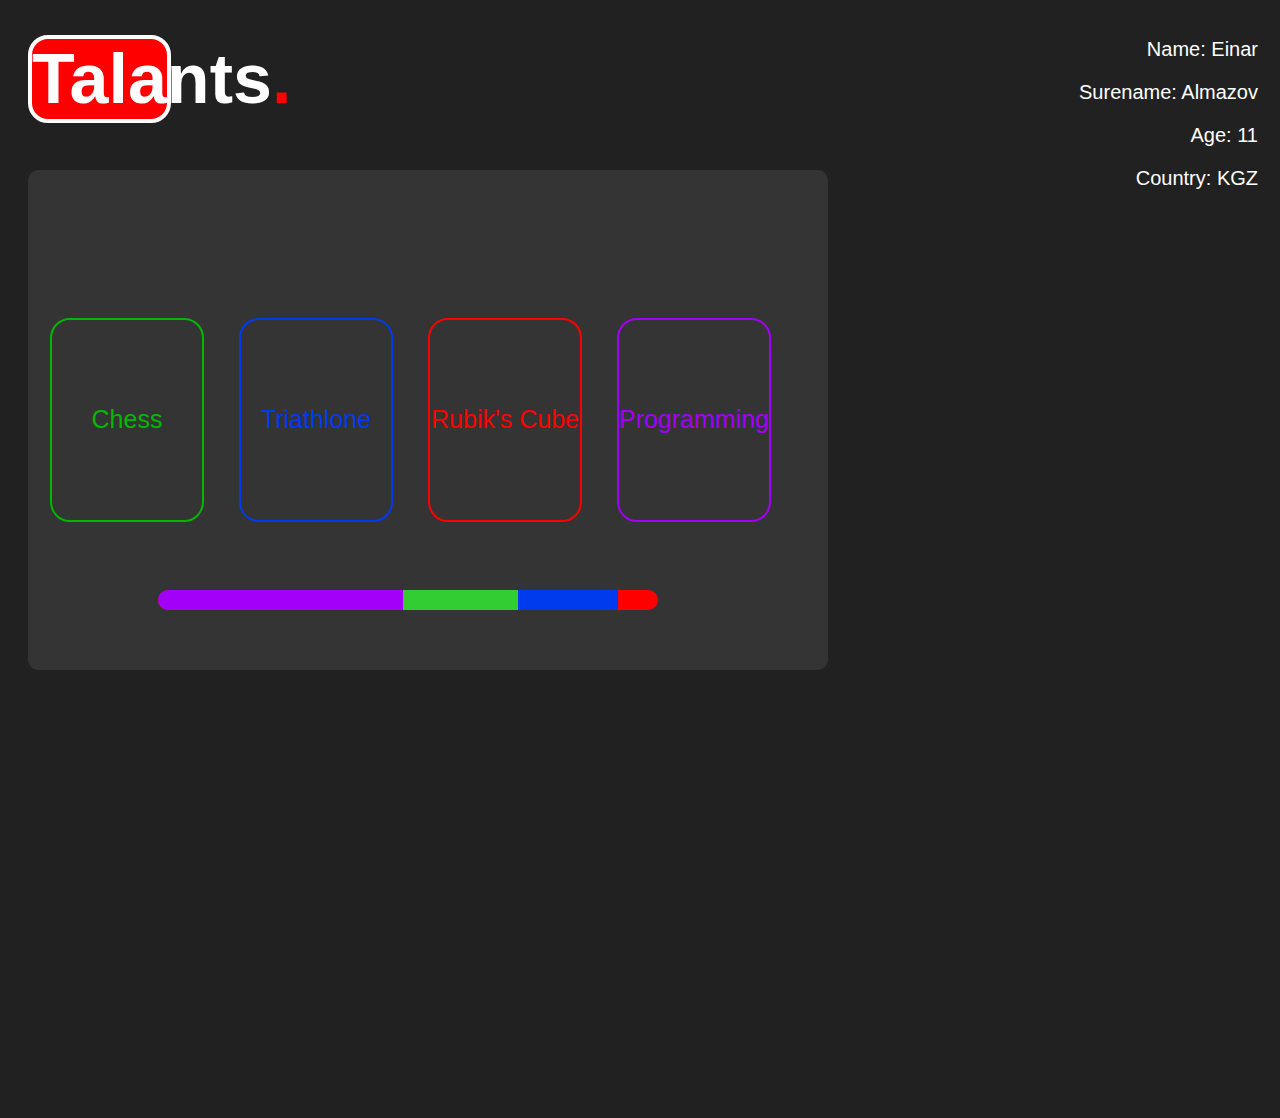
==== index.html @ cf02277a "Update and rename Maket.html to index.html" ====
<!DOCTYPE html>
<html lang="en">

<head>
	<meta charset="UTF-8">
	<meta name="viewport" content="width=device-width, initial-scale=1.0">
	<title>Document</title>
	<link rel="stylesheet" href="Maket.css">
</head>

<body>
	<div class="profile">
		<img src="me.png" alt="me">
	</div>
	<div class="info">
		<p>Name: Einar</p>
		<p>Surename: Almazov</p>
		<p>Age: 11</p>
		<p>Country: KGZ</p>
	</div>
	<h1>Talants</h1>
	<div class="Hobbys">
		<div class="Chess">Chess</div>
		<div class="Triatl">Triathlone</div>
		<div class="Kubik">Rubik's Cube</div>
		<div class="Pro">Programming</div>
	</div>

	<div class="progress">
		<div class="pro-bar"></div>
		<div class="chess-bar"></div>
		<div class="Triatl-bar"></div>
		<div class="Cube-bar"></div>
	</div>


	<div class="Static"></div>

</body>

</html>
---- Maket.css ----
body {
	background-color: rgb(33, 33, 33);
}

.Chess {
	background-color: rgb(52, 52, 52);
	width: 150px;
	height: 200px;
	border-radius: 20px;
	color: rgb(0, 184, 3);
	transition: width 0.3s ease, background-color 0.3s ease, color 0.3s ease;
	text-align: center;
	display: flex;
	justify-content: center;
	align-items: center;
	font-family: Arial, Helvetica, sans-serif;
	font-size: 25px;
	border: 2px rgb(0, 184, 3) solid;
	/* Плавные переходы */
	overflow: hidden;
	position: relative;
}


.Chess:hover {
	background-color: rgb(0, 184, 3);
	color: rgb(52, 52, 52);
}


.Triatl {
	background-color: rgb(52, 52, 52);
	width: 150px;
	height: 200px;
	border-radius: 20px;
	color: rgb(0, 59, 238);
	text-align: center;
	display: flex;
	justify-content: center;
	align-items: center;
	font-family: Arial, Helvetica, sans-serif;
	font-size: 25px;
	border: 2px rgb(0, 59, 238) solid;
	transition: 0.3s;
	margin: 35px;
}

.Pro {
	background-color: rgb(52, 52, 52);
	width: 150px;
	height: 200px;
	border-radius: 20px;
	color: rgb(162, 0, 249);
	text-align: center;
	display: flex;
	justify-content: center;
	align-items: center;
	font-family: Arial, Helvetica, sans-serif;
	font-size: 25px;
	border: 2px rgb(162, 0, 249) solid;
	transition: 0.3s;
	margin: 35px;
}

.Pro:hover {
	background-color: rgb(162, 0, 249);
	color: rgb(255, 255, 255);
}


.Triatl:hover {
	background-color: rgb(0, 59, 238);
	color: rgb(255, 255, 255);
}

.Kubik {
	background-color: rgb(52, 52, 52);
	width: 150px;
	height: 200px;
	border-radius: 20px;
	color: rgb(255, 0, 0);
	text-align: center;
	display: flex;
	justify-content: center;
	align-items: center;
	font-family: Arial, Helvetica, sans-serif;
	font-size: 25px;
	border: 2px red solid;
	transition: 0.3s;
}

.Kubik:hover {
	background-color: red;
	color: black;
}

.profile {
	width: 200px;
	height: 200px;
	border-radius: 50%;
	background: rgb(0, 184, 3);
	padding: 5px;
	/* Толщина границы */
	display: flex;
	align-items: center;
	justify-content: center;
	position: relative;
	right: -1280px;
}

.profile img {
	width: 100%;
	height: 100%;
	border-radius: 50%;
	background: rgb(52, 52, 52);
	/* Цвет фона внутри */
}



img {
	width: 70%;
	height: 70%;
}

.info {
	background-color: rgb(33, 33, 33);
	width: 1250px;
	height: 150px;
	text-align: right;
	position: relative;
	top: -200px;
}

p {
	color: white;
	font-family: Arial, Helvetica, sans-serif;
	font-size: 20px;
	white-space: 10px;
}

h1 {
	background-color: red;
	font-family: Arial, Helvetica, sans-serif;
	font-size: 70px;
	color: white;
	width: 135px;
	height: 80px;
	position: relative;
	top: -400px;
	border: 4px white solid;
	border-radius: 20px;
	margin-left: 20px;
}

h1::after {
	content: '.';
	color: rgb(255, 0, 0);
	font-family: Arial, Helvetica, sans-serif;
}

.Hobbys {
	background-color: rgb(52, 52, 52);
	width: 800px;
	height: 500px;
	position: relative;
	top: -400px;
	display: flex;
	align-items: center;
	justify-content: center;
	margin: 20px;
	border-radius: 10px;
}

.progress {
	position: relative;
	left: 150px;
	top: -500px;
	width: 500px;
	height: 20px;
	background: red;
	border-radius: 10px;
	overflow: hidden;
}

/* Прогресс-бар (основная полоса) */
.pro-bar {
	width: 50%;
	height: 100%;
	background: rgb(162, 0, 249);
	transition: width 0.5s ease-in-out;
	text-align: center;
	font-family: Arial, Helvetica, sans-serif;
	font-size: 17px;
	color: white;
}

/* Дополнительная полоса 1 */
.chess-bar {
	width: 25%;
	height: 30px;
	background: limegreen;
	transition: width 0.5s ease-in-out;
	text-align: center;
	font-family: Arial, Helvetica, sans-serif;
	font-size: 17px;
	color: white;
	position: absolute;
	right: 130px;
	top: 0;
}

/* Дополнительная полоса 2 */
.Triatl-bar {
	width: 20%;
	height: 30px;
	background: rgb(0, 59, 238);
	transition: width 0.5s ease-in-out;
	text-align: center;
	font-family: Arial, Helvetica, sans-serif;
	font-size: 17px;
	color: white;
	position: absolute;
	right: 40px;
	top: 0;
}



.Hobbys {
	background-color: rgb(52, 52, 52);
	width: 800px;
	height: 500px;
	position: relative;
	top: -400px;
	display: flex;
	align-items: center;
	justify-content: center;
	margin: 20px;
	border-radius: 10px;
}
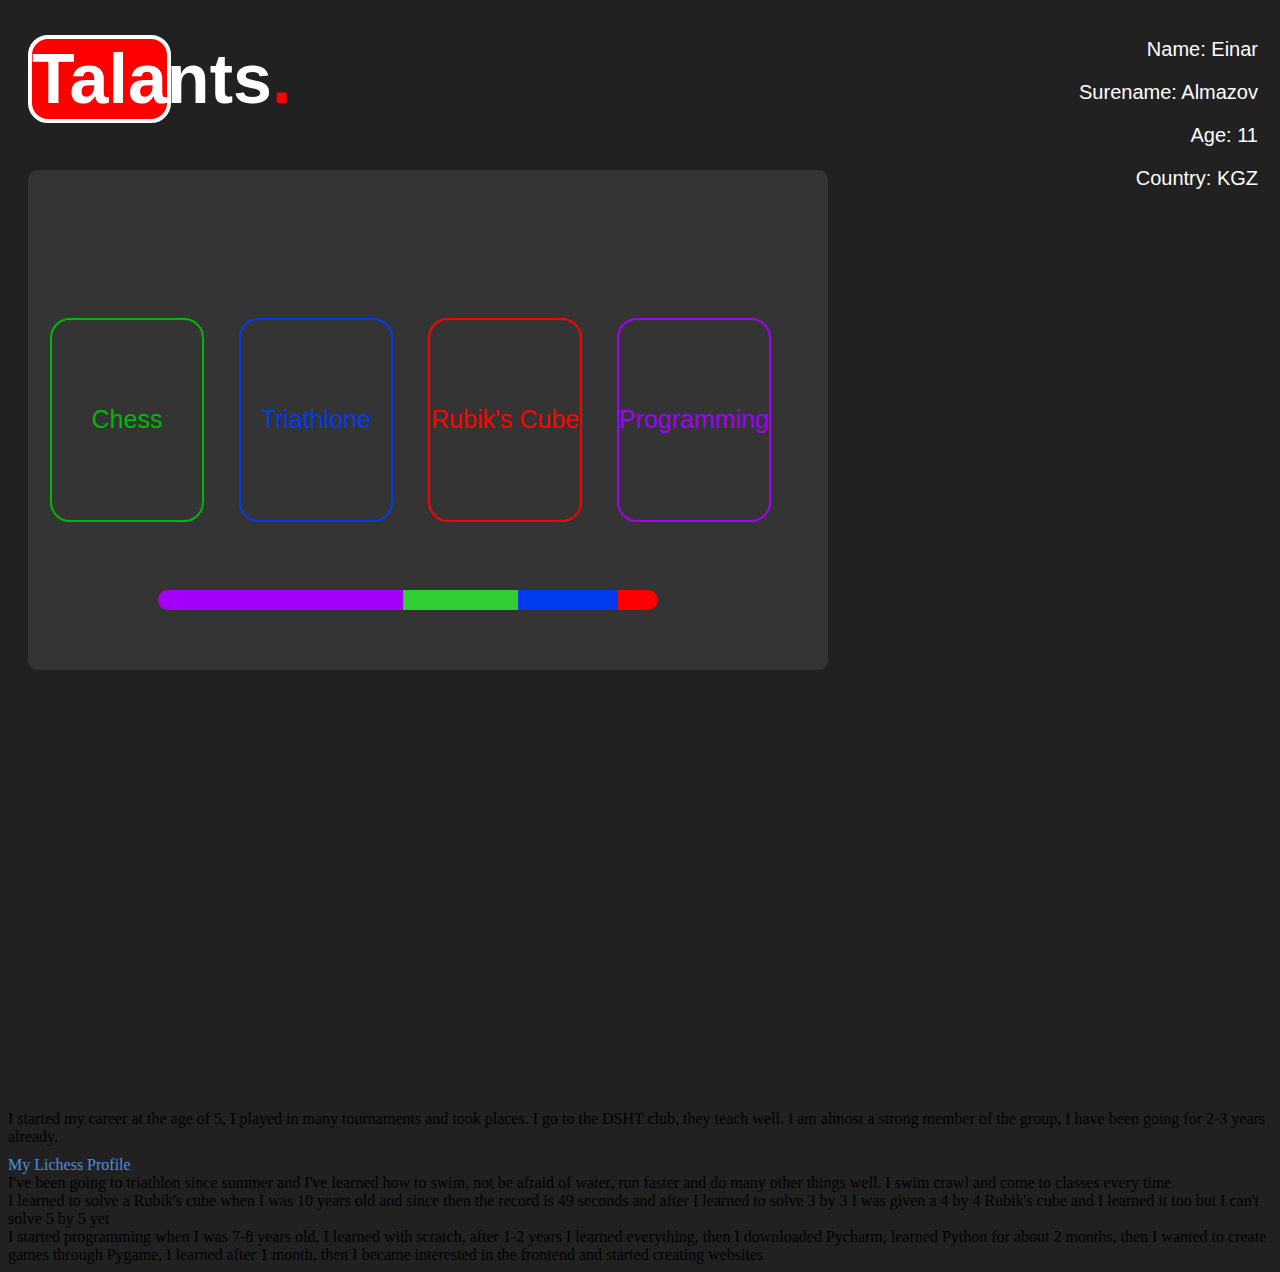
==== commit 82a53e77: "Update index.html" ====
--- a/index.html
+++ b/index.html
@@ -20,10 +20,11 @@
 	</div>
 	<h1>Talants</h1>
 	<div class="Hobbys">
-		<div class="Chess">Chess</div>
-		<div class="Triatl">Triathlone</div>
-		<div class="Kubik">Rubik's Cube</div>
-		<div class="Pro">Programming</div>
+		<div class="Chess" onclick="showText('chess-text')">Chess</div>
+		<div class="Triatl" onclick="showText('triatl-text')">Triathlone</div>
+		<div class="Kubik" onclick="showText('kubik-text')">Rubik's Cube</div>
+		<div class="Pro" onclick="showText('pro-text')">Programming</div>
+
 	</div>
 
 	<div class="progress">
@@ -32,9 +33,35 @@
 		<div class="Triatl-bar"></div>
 		<div class="Cube-bar"></div>
 	</div>
+	<!-- Скрытые блоки с текстом -->
+	<div id="chess-text" class="info-text">
+		I started my career at the age of 5, I played in many tournaments and took places.
+		I go to the DSHT club, they teach well. I am almost a strong member of the group,
+		I have been going for 2-3 years already.
+		<a href="https://lichess.org/@/Einar2013" target="_blank"
+			style="color: #4A90E2; text-decoration: none; display: block; margin-top: 10px;">
+			My Lichess Profile
+		</a>
+	</div>
 
+	<div id="triatl-text" class="info-text">I've been going to triathlon since summer and I've learned how to swim, not
+		be afraid of water, run faster and do many other things well. I swim crawl and come to classes every time.</div>
+	<div id="kubik-text" class="info-text">I learned to solve a Rubik's cube when I was 10 years old and since then the
+		record is 49 seconds and after I learned to solve 3 by 3 I was given a 4 by 4 Rubik's cube and I learned it too
+		but I can't solve 5 by 5 yet</div>
+	<div id="pro-text" class="info-text">I started programming when I was 7-8 years old, I learned with scratch, after
+		1-2 years I learned everything, then I downloaded Pycharm, learned Python for about 2 months, then I wanted to
+		create games through Pygame, I learned after 1 month, then I became interested in the frontend and started
+		creating websites</div>
 
-	<div class="Static"></div>
+	<script>function showText(id) {
+			// Скрываем все блоки
+			document.querySelectorAll('.info-text').forEach(el => el.style.display = 'none');
+
+			// Показываем нужный
+			document.getElementById(id).style.display = 'block';
+		}
+	</script>
 
 </body>
 
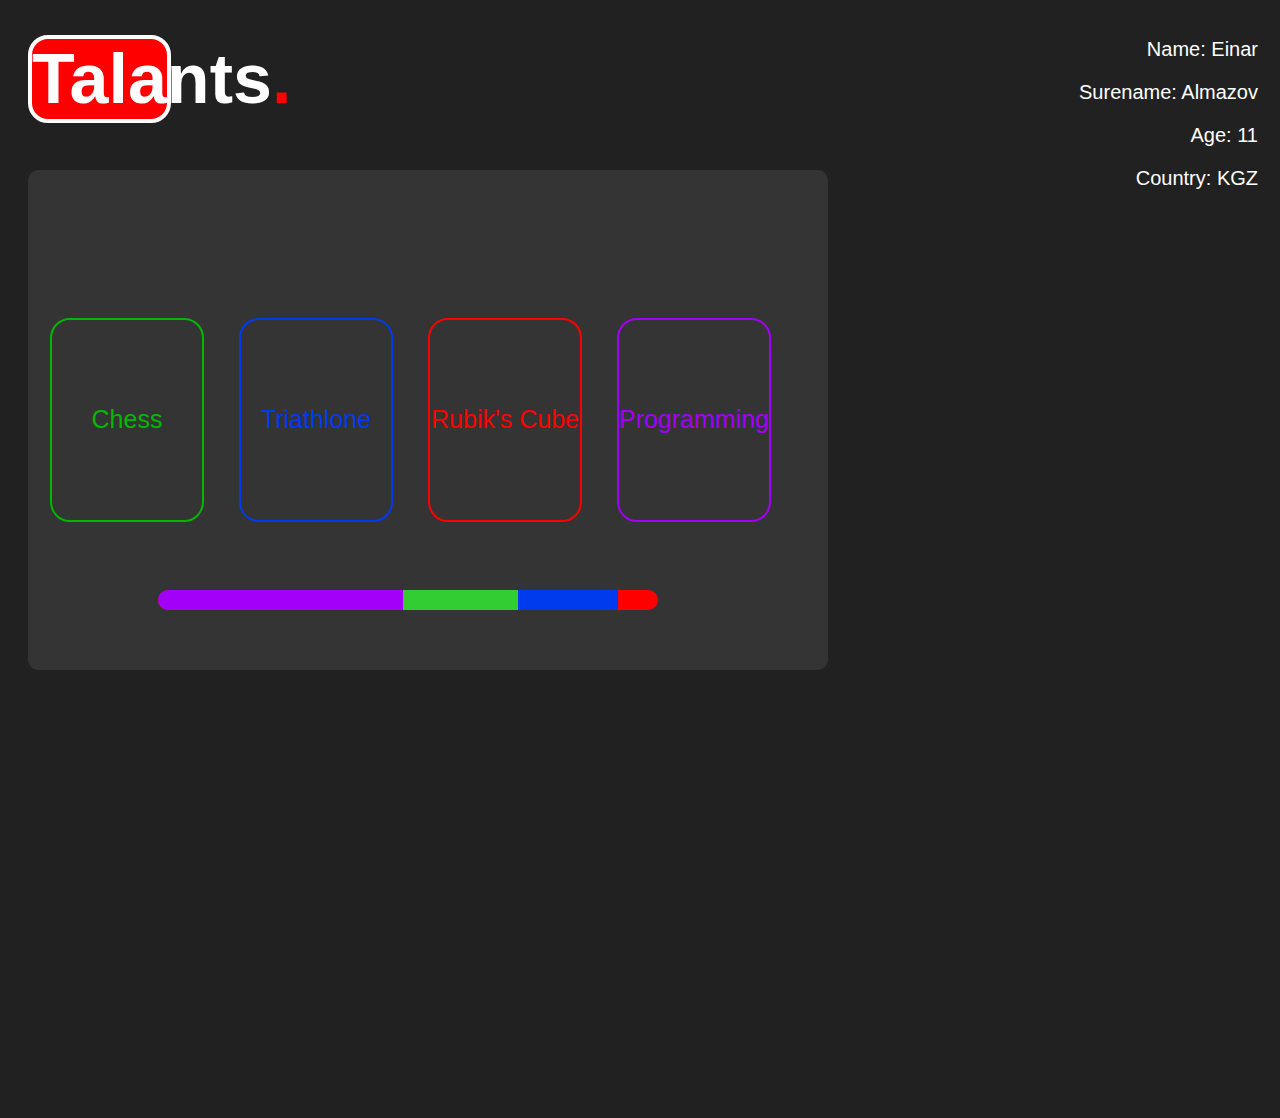
==== commit 1389aa32: "Update index.html" ====
--- a/index.html
+++ b/index.html
@@ -5,7 +5,7 @@
 	<meta charset="UTF-8">
 	<meta name="viewport" content="width=device-width, initial-scale=1.0">
 	<title>Document</title>
-	<link rel="stylesheet" href="Maket.css">
+	<link rel="stylesheet" href="styles.css">
 </head>
 
 <body>
--- a/styles.css
+++ b/styles.css
@@ -0,0 +1,295 @@
+body {
+	background-color: rgb(33, 33, 33);
+}
+
+.Chess {
+	background-color: rgb(52, 52, 52);
+	width: 150px;
+	height: 200px;
+	border-radius: 20px;
+	color: rgb(0, 184, 3);
+	transition: width 0.3s ease, background-color 0.3s ease, color 0.3s ease;
+	text-align: center;
+	display: flex;
+	justify-content: center;
+	align-items: center;
+	font-family: Arial, Helvetica, sans-serif;
+	font-size: 25px;
+	border: 2px rgb(0, 184, 3) solid;
+	/* Плавные переходы */
+	overflow: hidden;
+	position: relative;
+}
+
+
+.Chess:hover {
+	background-color: rgb(0, 184, 3);
+	color: rgb(52, 52, 52);
+}
+
+.Chess:active {
+	background-color: rgb(0, 133, 2);
+}
+
+
+.Triatl {
+	background-color: rgb(52, 52, 52);
+	width: 150px;
+	height: 200px;
+	border-radius: 20px;
+	color: rgb(0, 59, 238);
+	text-align: center;
+	display: flex;
+	justify-content: center;
+	align-items: center;
+	font-family: Arial, Helvetica, sans-serif;
+	font-size: 25px;
+	border: 2px rgb(0, 59, 238) solid;
+	transition: 0.3s;
+	margin: 35px;
+}
+
+.Triatl:hover {
+	background-color: rgb(0, 59, 238);
+	color: rgb(255, 255, 255);
+}
+
+.Triatl:active {
+	background-color: rgb(0, 39, 156);
+}
+
+.Pro {
+	background-color: rgb(52, 52, 52);
+	width: 150px;
+	height: 200px;
+	border-radius: 20px;
+	color: rgb(162, 0, 249);
+	text-align: center;
+	display: flex;
+	justify-content: center;
+	align-items: center;
+	font-family: Arial, Helvetica, sans-serif;
+	font-size: 25px;
+	border: 2px rgb(162, 0, 249) solid;
+	transition: 0.3s;
+	margin: 35px;
+}
+
+.Pro:hover {
+	background-color: rgb(162, 0, 249);
+	color: rgb(255, 255, 255);
+}
+
+.Pro:active {
+	background-color: rgb(115, 0, 176);
+}
+
+
+
+
+.Kubik {
+	background-color: rgb(52, 52, 52);
+	width: 150px;
+	height: 200px;
+	border-radius: 20px;
+	color: rgb(255, 0, 0);
+	text-align: center;
+	display: flex;
+	justify-content: center;
+	align-items: center;
+	font-family: Arial, Helvetica, sans-serif;
+	font-size: 25px;
+	border: 2px red solid;
+	transition: 0.3s;
+}
+
+.Kubik:hover {
+	background-color: red;
+	color: black;
+}
+
+.Kubik:active {
+	background-color: rgb(182, 0, 0);
+}
+
+.profile {
+	width: 200px;
+	height: 200px;
+	border-radius: 50%;
+	background: rgb(0, 184, 3);
+	padding: 5px;
+	/* Толщина границы */
+	display: flex;
+	align-items: center;
+	justify-content: center;
+	position: relative;
+	right: -1280px;
+}
+
+.profile img {
+	width: 100%;
+	height: 100%;
+	border-radius: 50%;
+	background: rgb(52, 52, 52);
+	/* Цвет фона внутри */
+}
+
+
+
+img {
+	width: 70%;
+	height: 70%;
+}
+
+.info {
+	background-color: rgb(33, 33, 33);
+	width: 1250px;
+	height: 150px;
+	text-align: right;
+	position: relative;
+	top: -200px;
+}
+
+p {
+	color: white;
+	font-family: Arial, Helvetica, sans-serif;
+	font-size: 20px;
+	white-space: 10px;
+}
+
+h1 {
+	background-color: red;
+	font-family: Arial, Helvetica, sans-serif;
+	font-size: 70px;
+	color: white;
+	width: 135px;
+	height: 80px;
+	position: relative;
+	top: -400px;
+	border: 4px white solid;
+	border-radius: 20px;
+	margin-left: 20px;
+}
+
+h1::after {
+	content: '.';
+	color: rgb(255, 0, 0);
+	font-family: Arial, Helvetica, sans-serif;
+}
+
+.Hobbys {
+	background-color: rgb(52, 52, 52);
+	width: 800px;
+	height: 500px;
+	position: relative;
+	top: -400px;
+	display: flex;
+	align-items: center;
+	justify-content: center;
+	margin: 20px;
+	border-radius: 10px;
+}
+
+.progress {
+	position: relative;
+	left: 150px;
+	top: -500px;
+	width: 500px;
+	height: 20px;
+	background: red;
+	border-radius: 10px;
+
+	overflow: hidden;
+}
+
+.progress:hover {
+	background-color: rgb(255, 60, 60);
+}
+
+/* Прогресс-бар (основная полоса) */
+.pro-bar {
+	width: 50%;
+	height: 100%;
+	background: rgb(162, 0, 249);
+	transition: width 0.5s ease-in-out;
+	text-align: center;
+	font-family: Arial, Helvetica, sans-serif;
+	font-size: 17px;
+	color: white;
+	transition: 0.5s ease-in-out;
+}
+
+.pro-bar:hover {
+	background-color: rgb(198, 92, 255);
+}
+
+/* Дополнительная полоса 1 */
+.chess-bar {
+	width: 25%;
+	height: 30px;
+	background: limegreen;
+	transition: width 0.5s ease-in-out;
+	text-align: center;
+	font-family: Arial, Helvetica, sans-serif;
+	font-size: 17px;
+	color: white;
+	position: absolute;
+	right: 130px;
+	top: 0;
+	transition: 0.5s ease-in-out;
+}
+
+.chess-bar:hover {
+	background-color: rgb(85, 224, 85);
+}
+
+/* Дополнительная полоса 2 */
+.Triatl-bar {
+	width: 20%;
+	height: 30px;
+	background: rgb(0, 59, 238);
+	transition: width 0.5s ease-in-out;
+	text-align: center;
+	font-family: Arial, Helvetica, sans-serif;
+	font-size: 17px;
+	color: white;
+	position: absolute;
+	right: 40px;
+	top: 0;
+	transition: 0.5 ease-in-out;
+}
+
+.Triatl-bar:hover {
+	background-color: rgb(39, 93, 255);
+}
+
+
+
+.Hobbys {
+	background-color: rgb(52, 52, 52);
+	width: 800px;
+	height: 500px;
+	position: relative;
+	top: -400px;
+	display: flex;
+	align-items: center;
+	justify-content: center;
+	margin: 20px;
+	border-radius: 10px;
+}
+
+.info-text {
+	display: none;
+	font-family: Arial, Helvetica, sans-serif;
+	font-size: 18px;
+	width: 750px;
+	margin-top: 5px;
+	padding: 10px;
+	background: #222;
+	color: white;
+	border-radius: 5px;
+	position: relative;
+	top: -930px;
+	margin: 20px;
+	right: -10px;
+}
